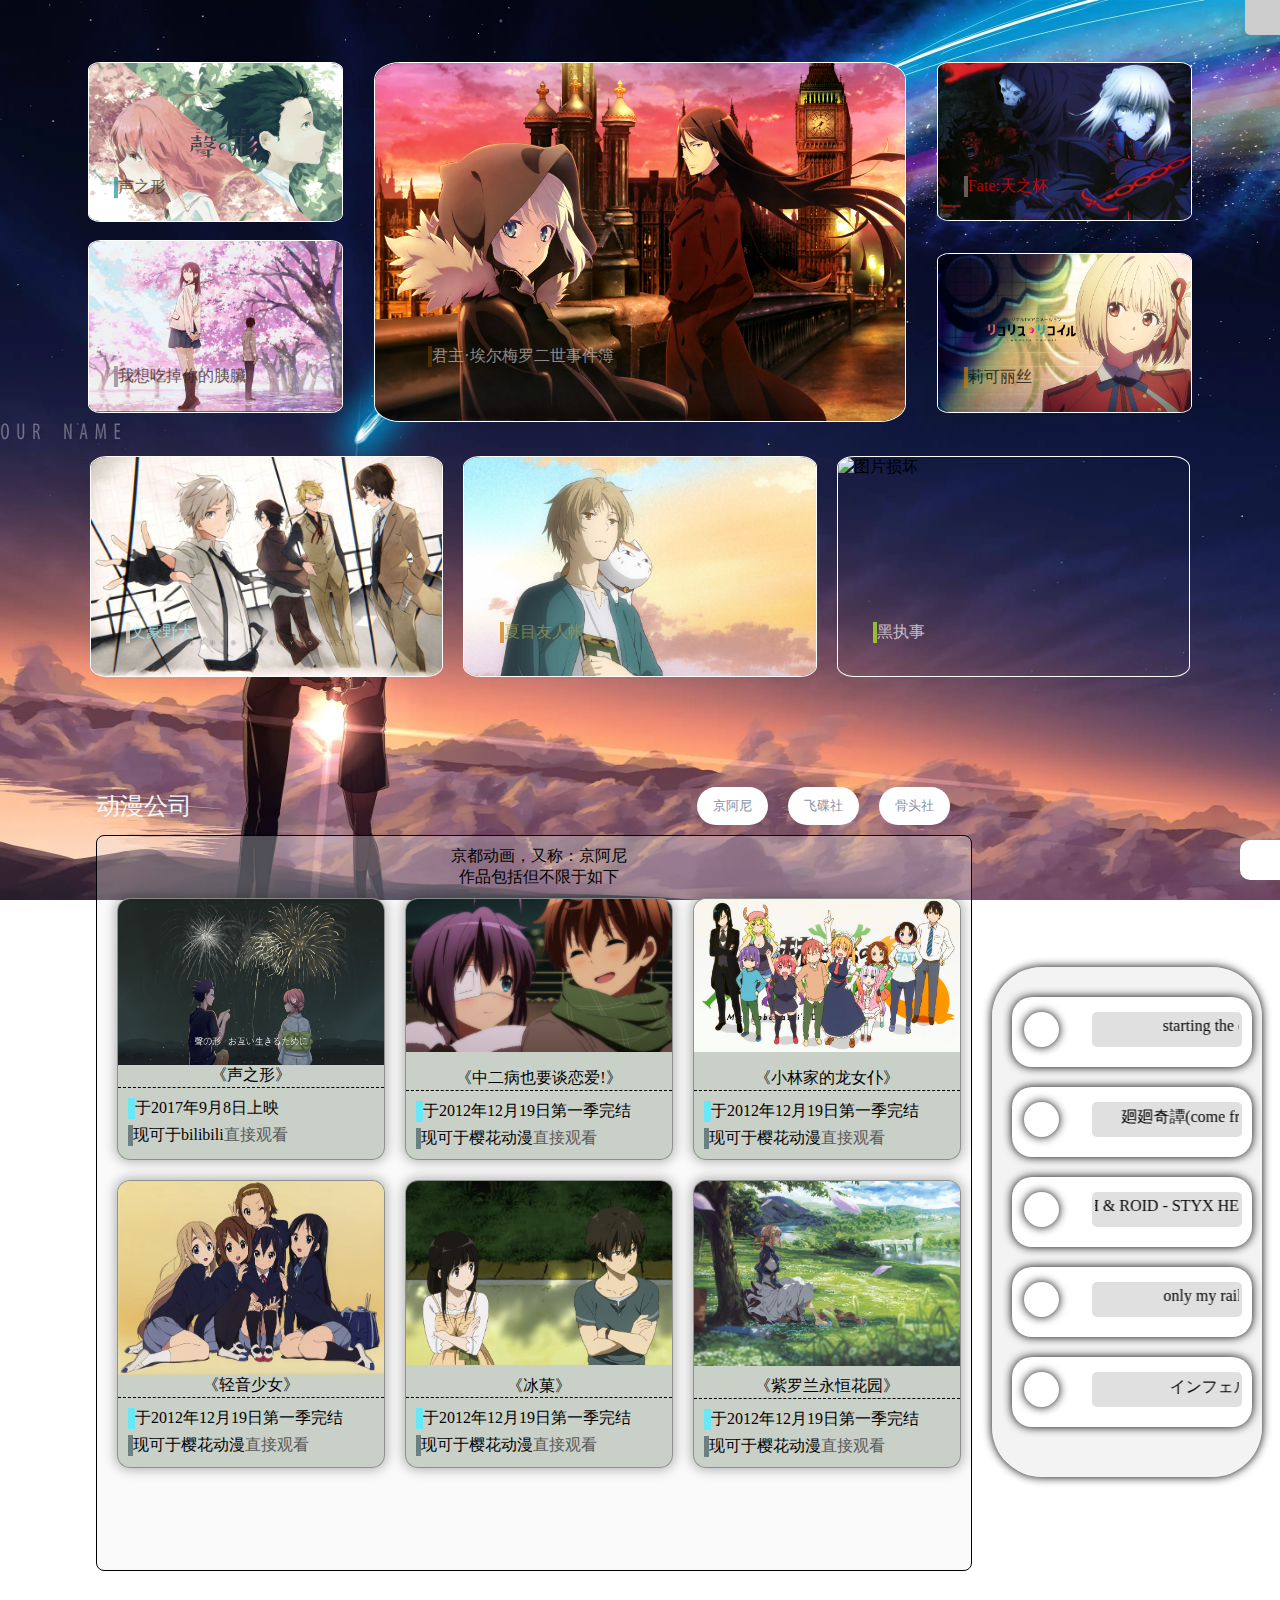
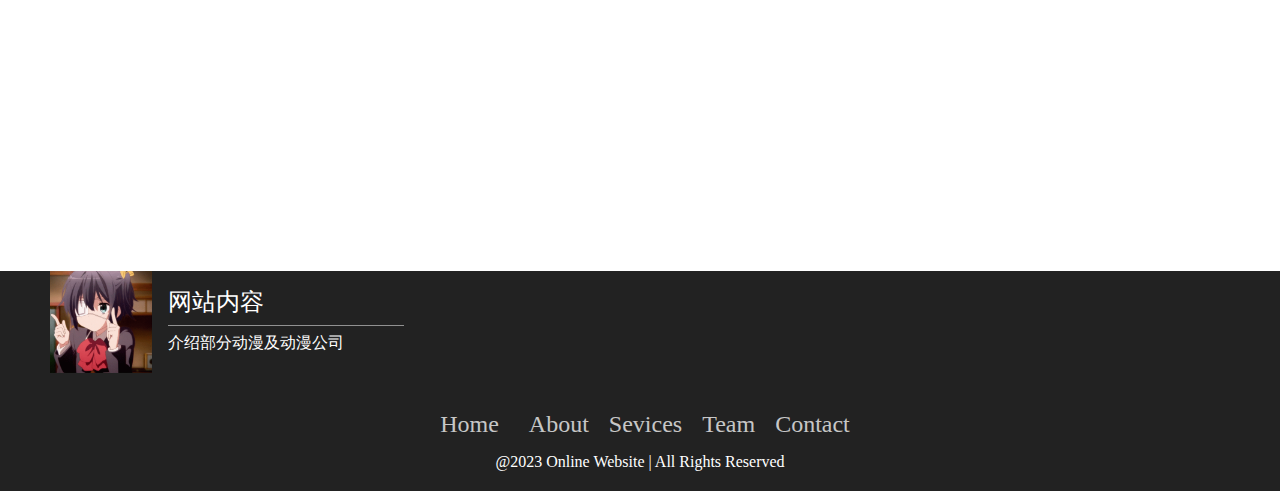
==== index.html @ d445f070 "." ====
<!DOCTYPE html>
<html>
    <head>
        <meta charset="UTF-8">
        <title>温馨小站</title>
        <link rel="shortcut icon" href="/img/favicon .ico" />
        <link rel="stylesheet" href="css/css_index.css">
        <script type="text/javascript" src="/js/js_index.js"></script>
        <style>
            ::-webkit-scrollbar{
                width: 7px;
                background-color: rgba(255, 181, 194, 0.565);
            }
            ::-webkit-scrollbar-button{
                display: none;
            }
            ::-webkit-scrollbar-thumb{
                background-color: rgb(95, 95, 95);
                border-radius: 10px;
            }
        </style>
    </head>
    <div class="nav">
        <div><img src="/img/ELYSIA.png" alt="图片损坏" width="50px"></div>
        <div class="nav_1">
            <div class="partition">
                <div class="btn" onclick="web(1)"><ion-icon name="home-outline"></ion-icon>主页</div>
                <div class="btn" id="BTN2">
                    子页
                    <div class="btn_1" style="padding: 0;">
                        <div style="padding: 10px 0;" onclick="web(2)">页面1</div>
                        <div style="padding: 10px 0;" onclick="web(3)">页面2</div>
                        <div style="padding: 10px 0;" onclick="web(4)">页面3</div>
                        <div style="padding: 10px 0;" onclick="web(5)">页面4</div>
                        <div style="padding: 10px 0;" onclick="web(6)">页面5</div>
                        <div style="padding: 10px 0;" onclick="web(7)">页面6</div>
                    </div>
                </div>
                <div style="cursor: pointer;" onclick="web(8)">报告</div>
                <div class="btn" onclick="tb_cc()"><ion-icon name="chevron-up-outline" style="font-size: larger;position: relative;top:10%"></ion-icon></div>
        </div>
        </div>
    </div>
    <div class="toolBar"><div style="width: 100%;" onclick="tb_c()"><ion-icon name="chevron-down-outline"></ion-icon></div></div>
    <div id="sco">
        <body>
        

            <main>
                <div class="br">
                    1
                </div>
                <div class="br">
                    1
                </div>
                <div class="content_1">
                    <div style="margin-right: 2%;">
    
                        <div class="block">
                            <a href="/html/szx.html">
                                <div style="margin-bottom: -1.3%;">
                                    <img src="img/SZX.webp" alt="图片损坏">
                                </div>
                                <div class="attach" id="a_1">声之形</div>
                            </a>
                        </div>
    
                        <div class="br">1</div>
    
                        <div class="block">
                            <a href="/html/xcd.html">
                                <div style="margin-bottom: -1.5%;">
                                    <img src="img/xcd.gif" alt="图片损坏">
                                </div>
                                <div class="attach" id="a_2">我想吃掉你的胰臟</div>
                            </a>
                        </div>
    
                    </div>
    
                    <div class="block">
                        <a href="/html/lord.html">
                            <div style="margin-bottom: -.8%;">
                                <img src="img/aeme.jpeg" alt="图片损坏">
                            </div>
                            <div class="attach" id="a_3">君主·埃尔梅罗二世事件簿</div>
                        </a>
                    </div>
    
                    <div>
    
                        <div class="block">
                            <a href="/html/fate.html">
                                <div style="margin-bottom: -1.4%;">
                                    <img src="img/fate.jpeg" alt="图片损坏">
                                </div>
                                <div class="attach" id="a_4">Fate:天之杯</div>
                            </a>
                        </div>
    
                        <div class="br">1</div>
    
                        <div style="margin-top:5%" class="block">
                            <a href="/html/licl.html">
                                <div style="margin-bottom: -1.4%;">
                                    <img src="img/lkls.webp" alt="图片损坏">
                                </div>
                                <div class="attach" id="a_5">莉可丽丝</div>
                            </a>
                        </div>
    
                    </div>
                </div>
                
                <div class="content-1">
                    <div class="block">
                        <a href="/html/whyq.html">
                            <div style="margin-bottom: -1.4%;">
                                <img src="img/whyq-1.jpg" alt="图片损坏">
                            </div>
                            <div class="attach" id="a_6">文豪野犬</div>
                        </a>
                    </div>
                    <div class="block">
                        <a href="/html/xmyrz.html">
                            <div style="margin-bottom: -1.4%;">
                                <img src="img/xmyrz.jpg" alt="图片损坏">
                            </div>
                            <div class="attach" id="a_7">夏目友人帐</div>
                        </a>
                    </div>
                    <div class="block">
                        <a href="/html/hzs.html">
                            <div style="margin-bottom: -1.4%;">
                                <img src="img/hzs.jpeg" alt="图片损坏">
                            </div>
                            <div class="attach" id="a_8">黑执事</div>
                        </a>
                    </div>
                </div>
            </main>
    
    
            <main style="margin-top: 100px;">
                <div class="content_2">
    
    
                    <div class="included_1">
                        <div></div>
    
                        <div>
                            <div class="nav_2">
                                <div><h2 style="color:aliceblue;font-weight: inherit;">动漫公司</h2></div>
                                <div style="display: flex;">
                                    <div style="margin: 0px 10px;">
                                        <button type="button" id="b1" class="button" onclick="document.getElementById(1).style.display='block';
                                        document.getElementById(2).style.display='none';
                                        document.getElementById(3).style.display='none';
                                        document.getElementById(b1).style.color='#8590A6';
                                        document.getElementById(b1).style.background='#fff';
                                        ">京阿尼</button>
                                    </div>
                                    <div style="margin: 0px 10px;">
                                        <button type="button" id="b2" class="button" onclick="document.getElementById(1).style.display='none';
                                        document.getElementById(2).style.display='block';
                                        document.getElementById(3).style.display='none';
                                        document.getElementById(b1).style.color='#8590A6';
                                        document.getElementById(b1).style.background='#fff';
                                        ">飞碟社</button>
                                    </div>
                                    <div style="margin:0px 10px;">
                                        <button type="button" id="b3" class="button"onclick="document.getElementById(1).style.display='none';
                                        document.getElementById(2).style.display='none';
                                        document.getElementById(3).style.display='block';
                                        document.getElementById(b1).style.color='#8590A6';
                                        document.getElementById(b1).style.background='#fff';
                                        ">骨头社</button>
                                    </div>
                                </div>
                            </div>
    
                            <div class="included_1_1" id="1">
                                <div>
                                    <div class="included_1_1_1">
                                        <div>京都动画，又称：京阿尼</div>
                                        <div>作品包括但不限于如下</div>
                                    </div>
                                    <div class="included_1_1_2">
                                        <ul class="included_1_1_2_1">
                                            <li>
                                                <div><img src="/img/SZX2.jpeg" alt="图片损坏" style="border-bottom-left-radius: 0;border-bottom-right-radius: 0px;height: 100%;"></div>
                                                <div class="included_1_1_2_1_1">
                                                    <div style="display: flex;align-items: center;justify-content: center;border-bottom: 1px dashed;">《声之形》</div>
                                                    <div style="padding: 10px;">
                                                        <div style="border-left: 7px solid rgb(103, 233, 245);">于2017年9月8日上映</div>
                                                        <div style="margin-top: 6px;border-left: 5px solid rgb(106, 128, 130);">现可于bilibili<a href="https://www.bilibili.com/bangumi/play/ep118317?theme=movie&spm_id_from=333.337.0.0" target="_blank" style="color: rgb(91, 91, 91);">直接观看</a></div>
                                                    </div>
                                                </div>
                                            </li>
                                            <li>
                                                <div><img src="/img/zeb.jpg" alt="图片损坏" style="border-bottom-left-radius: 0;border-bottom-right-radius: 0px;height: 100%;"></div>
                                                <div class="included_1_1_2_1_1" style="padding-top: 6%;">
                                                    <div style="display: flex;align-items: center;justify-content: center;border-bottom: 1px dashed;">《中二病也要谈恋爱!》</div>
                                                    <div style="padding: 10px;">
                                                        <div style="border-left: 7px solid rgb(103, 233, 245);">于2012年12月19日第一季完结</div>
                                                        <div style="margin-top: 6px;border-left: 5px solid rgb(106, 128, 130);">现可于樱花动漫<a href="https://odcoc.com/play/4396-1-1.html" target="_blank" style="color: rgb(91, 91, 91);">直接观看</a></div>
                                                    </div>
                                                </div>
                                            </li>
                                            <li>
                                                <div><img src="/img/xljd.webp" alt="图片损坏" style="border-bottom-left-radius: 0;border-bottom-right-radius: 0px;height: 100%;"></div>
                                                <div class="included_1_1_2_1_1" style="padding-top: 6%;">
                                                    <div style="display: flex;align-items: center;justify-content: center;border-bottom: 1px dashed;">《小林家的龙女仆》</div>
                                                    <div style="padding: 10px;">
                                                        <div style="border-left: 7px solid rgb(103, 233, 245);">于2012年12月19日第一季完结</div>
                                                        <div style="margin-top: 6px;border-left: 5px solid rgb(106, 128, 130);">现可于樱花动漫<a href="https://odcoc.com/play/4342-1-1.html" target="_blank" style="color: rgb(91, 91, 91);">直接观看</a></div>
                                                    </div>
                                                </div>
                                            </li>
                                            <li>
                                                <div><img src="/img/qysn.webp" alt="图片损坏" style="border-bottom-left-radius: 0;border-bottom-right-radius: 0px;height: 100%;"></div>
                                                <div class="included_1_1_2_1_1">
                                                    <div style="display: flex;align-items: center;justify-content: center;border-bottom: 1px dashed;">《轻音少女》</div>
                                                    <div style="padding: 10px;">
                                                        <div style="border-left: 7px solid rgb(103, 233, 245);">于2012年12月19日第一季完结</div>
                                                        <div style="margin-top: 6px;border-left: 5px solid rgb(106, 128, 130);">现可于樱花动漫<a href="https://odcoc.com/play/702-1-1.html" target="_blank" style="color: rgb(91, 91, 91);">直接观看</a></div>
                                                    </div>
                                                </div>
                                            </li>
                                            <li>
                                                <div><img src="/img/bj.jpg" alt="图片损坏" style="border-bottom-left-radius: 0;border-bottom-right-radius: 0px;height: 100%;"></div>
                                                <div class="included_1_1_2_1_1" style="padding-top: 4%;">
                                                    <div style="display: flex;align-items: center;justify-content: center;border-bottom: 1px dashed;">《冰菓》</div>
                                                    <div style="padding: 10px;">
                                                        <div style="border-left: 7px solid rgb(103, 233, 245);">于2012年12月19日第一季完结</div>
                                                        <div style="margin-top: 6px;border-left: 5px solid rgb(106, 128, 130);">现可于樱花动漫<a href="https://odcoc.com/play/4398-1-1.html" target="_blank" style="color: rgb(91, 91, 91);">直接观看</a></div>
                                                    </div>
                                                </div>
                                            </li>
                                            <li>
                                                <div><img src="/img/zll.jpg" alt="图片损坏" style="border-bottom-left-radius: 0;border-bottom-right-radius: 0px;height: 100%;"></div>
                                                <div class="included_1_1_2_1_1" style="padding-top: 4%;">
                                                    <div style="display: flex;align-items: center;justify-content: center;border-bottom: 1px dashed;">《紫罗兰永恒花园》</div>
                                                    <div style="padding: 10px;">
                                                        <div style="border-left: 7px solid rgb(103, 233, 245);">于2012年12月19日第一季完结</div>
                                                        <div style="margin-top: 6px;border-left: 5px solid rgb(106, 128, 130);">现可于樱花动漫<a href="https://odcoc.com/play/3922-1-1.html" target="_blank" style="color: rgb(91, 91, 91);">直接观看</a></div>
                                                    </div>
                                                </div>
                                            </li>
                                        </ul>
                                    </div>
                                </div>
                                
                            </div>
    
    
                            <div class="included_1_1" style="display: none;" id="2">
                                <div>
                                    <div class="included_1_1_1">
                                        <div>ufotable，又称：飞碟社</div>
                                        <div>作品包括但不限于如下</div>
                                    </div>
                                    <div class="included_1_1_2">
                                        <ul class="included_1_1_2_1">
                                            <li>
                                                <div><img src="/img/fateUBW1.jpg" alt="图片损坏" style="border-bottom-left-radius: 0;border-bottom-right-radius: 0px;height: 100%;"></div>
                                                <div class="included_1_1_2_1_1">
                                                    <div style="display: flex;align-items: center;justify-content: center;border-bottom: 1px dashed;">fate:UBW</div>
                                                    <div style="padding: 10px;">
                                                        <div style="border-left: 7px solid rgb(103, 233, 245);">于2014年12月27日完结</div>
                                                        <div style="margin-top: 6px;border-left: 5px solid rgb(106, 128, 130);">现可于bilibili<a href="https://www.bilibili.com/bangumi/play/ep67704?from_spmid=666.25.episode.0&from_outer_spmid=333.337.0.0" target="_blank" style="color: rgb(91, 91, 91);">直接观看</a></div>
                                                    </div>
                                                </div>
                                            </li>
                                            <li>
                                                <div><img src="/img/fateUBW2.webp" alt="图片损坏" style="border-bottom-left-radius: 0;border-bottom-right-radius: 0px;height: 100%;"></div>
                                                <div class="included_1_1_2_1_1" style="padding-top: 6%;">
                                                    <div style="display: flex;align-items: center;justify-content: center;border-bottom: 1px dashed;">fate:UBW第二季</div>
                                                    <div style="padding: 10px;">
                                                        <div style="border-left: 7px solid rgb(103, 233, 245);">于2015年6月27日完结</div>
                                                        <div style="margin-top: 6px;border-left: 5px solid rgb(106, 128, 130);">现可于bilibili<a href="https://www.bilibili.com/bangumi/play/ep29143?from_spmid=666.25.episode.0&from_outer_spmid=333.337.0.0" target="_blank" style="color: rgb(91, 91, 91);">直接观看</a></div>
                                                    </div>
                                                </div>
                                            </li>
                                            <li>
                                                <div><img src="/img/gmzr.webp" alt="图片损坏" style="border-bottom-left-radius: 0;border-bottom-right-radius: 0px;height: 100%;"></div>
                                                <div class="included_1_1_2_1_1" style="padding-top: 4%;">
                                                    <div style="display: flex;align-items: center;justify-content: center;border-bottom: 1px dashed;">鬼灭之刃</div>
                                                    <div style="padding: 10px;">
                                                        <div style="border-left: 7px solid rgb(103, 233, 245);">于2019年9月29日第一季完结</div>
                                                        <div style="margin-top: 6px;border-left: 5px solid rgb(106, 128, 130);">现可于樱花动漫<a href="https://odcoc.com/play/3126-1-1.html" target="_blank" style="color: rgb(91, 91, 91);">直接观看</a></div>
                                                    </div>
                                                </div>
                                            </li>
                                            <li>
                                                <div><img src="/img/fateHF1.jpg" alt="图片损坏" style="border-bottom-left-radius: 0;border-bottom-right-radius: 0px;height: 100%;"></div>
                                                <div class="included_1_1_2_1_1" style="padding-top: 6%;">
                                                    <div style="display: flex;align-items: center;justify-content: center;border-bottom: 1px dashed;">fate:HF</div>
                                                    <div style="padding: 10px;">
                                                        <div style="border-left: 7px solid rgb(103, 233, 245);">于2017年10月14日上映</div>
                                                        <div style="margin-top: 6px;border-left: 5px solid rgb(106, 128, 130);">现可于樱花动漫<a href="https://odcoc.com/play/4828-1-1.html" target="_blank" style="color: rgb(91, 91, 91);">直接观看</a></div>
                                                    </div>
                                                </div>
                                            </li>
                                            <li>
                                                <div><img src="/img/fateHF2.jpeg" alt="图片损坏" style="border-bottom-left-radius: 0;border-bottom-right-radius: 0px;height: 100%;"></div>
                                                <div class="included_1_1_2_1_1">
                                                    <div style="display: flex;align-items: center;justify-content: center;border-bottom: 1px dashed;">fate:HF2</div>
                                                    <div style="padding: 10px;">
                                                        <div style="border-left: 7px solid rgb(103, 233, 245);">于2019年1月12日上映</div>
                                                        <div style="margin-top: 6px;border-left: 5px solid rgb(106, 128, 130);">现可于樱花动漫<a href="https://odcoc.com/play/4827-1-1.html" target="_blank" style="color: rgb(91, 91, 91);">直接观看</a></div>
                                                    </div>
                                                </div>
                                            </li>
                                            <li>
                                                <div><img src="/img/fateHF3.jpg" alt="图片损坏" style="border-bottom-left-radius: 0;border-bottom-right-radius: 0px;height: 100%;"></div>
                                                <div class="included_1_1_2_1_1" style="padding-top: 4%;">
                                                    <div style="display: flex;align-items: center;justify-content: center;border-bottom: 1px dashed;">fate:HF3</div>
                                                    <div style="padding: 10px;">
                                                        <div style="border-left: 7px solid rgb(103, 233, 245);">于2020年8月15日上映</div>
                                                        <div style="margin-top: 6px;border-left: 5px solid rgb(106, 128, 130);">现可于樱花动漫<a href="https://odcoc.com/play/708-1-1.html" target="_blank" style="color: rgb(91, 91, 91);">直接观看</a></div>
                                                    </div>
                                                </div>
                                            </li>
                                            
                                        </ul>
                                    </div>
                                </div>
                                
                            </div>
    
    
                            <div class="included_1_1" style="display: none;" id="3">
                                <div>
                                    <div class="included_1_1_1">
                                        <div>BONES，又称：骨头社</div>
                                        <div>作品包括但不限于如下</div>
                                    </div>
                                    <div class="included_1_1_2">
                                        <ul class="included_1_1_2_1">
                                            <li>
                                                <div><img src="/img/whyq1.jpg" alt="图片损坏" style="border-bottom-left-radius: 0;border-bottom-right-radius: 0px;height: 100%;"></div>
                                                <div class="included_1_1_2_1_1">
                                                    <div style="display: flex;align-items: center;justify-content: center;border-bottom: 1px dashed;">文豪野犬</div>
                                                    <div style="padding: 10px;">
                                                        <div style="border-left: 7px solid rgb(103, 233, 245);">于2016年6月22日完结</div>
                                                        <div style="margin-top: 6px;border-left: 5px solid rgb(106, 128, 130);">现可于樱花动漫<a href="https://odcoc.com/play/1083-1-1.html" target="_blank" style="color: rgb(91, 91, 91);">直接观看</a></div>
                                                    </div>
                                                </div>
                                            </li>
                                            <li>
                                                <div><img src="/img/whyq2.jpeg" alt="图片损坏" style="border-bottom-left-radius: 0;border-bottom-right-radius: 0px;height: 100%;"></div>
                                                <div class="included_1_1_2_1_1" style="padding-top: 6%;">
                                                    <div style="display: flex;align-items: center;justify-content: center;border-bottom: 1px dashed;">文豪野犬第二季</div>
                                                    <div style="padding: 10px;">
                                                        <div style="border-left: 7px solid rgb(103, 233, 245);">于2016年12月21日完结</div>
                                                        <div style="margin-top: 6px;border-left: 5px solid rgb(106, 128, 130);">现可于樱花动漫<a href="https://odcoc.com/play/1084-1-1.html" target="_blank" style="color: rgb(91, 91, 91);">直接观看</a></div>
                                                    </div>
                                                </div>
                                            </li>
                                            <li>
                                                <div><img src="/img/whyq3.jpg" alt="图片损坏" style="border-bottom-left-radius: 0;border-bottom-right-radius: 0px;height: 100%;"></div>
                                                <div class="included_1_1_2_1_1" style="padding-top: 4%;">
                                                    <div style="display: flex;align-items: center;justify-content: center;border-bottom: 1px dashed;">文豪野犬第三季</div>
                                                    <div style="padding: 10px;">
                                                        <div style="border-left: 7px solid rgb(103, 233, 245);">于2019年6月28日第一季完结</div>
                                                        <div style="margin-top: 6px;border-left: 5px solid rgb(106, 128, 130);">现可于樱花动漫<a href="https://odcoc.com/play/681-1-1.html" target="_blank" style="color: rgb(91, 91, 91);">直接观看</a></div>
                                                    </div>
                                                </div>
                                            </li>
                                            <li>
                                                <div><img src="/img/whyq4.jpeg" alt="图片损坏" style="border-bottom-left-radius: 0;border-bottom-right-radius: 0px;height: 100%;"></div>
                                                <div class="included_1_1_2_1_1" style="padding-top: 6%;">
                                                    <div style="display: flex;align-items: center;justify-content: center;border-bottom: 1px dashed;">文豪野犬第四季</div>
                                                    <div style="padding: 10px;">
                                                        <div style="border-left: 7px solid rgb(103, 233, 245);">于2023年1月4日播出</div>
                                                        <div style="margin-top: 6px;border-left: 5px solid rgb(106, 128, 130);">现可于樱花动漫<a href="https://odcoc.com/play/7723-1-1.html" target="_blank" style="color: rgb(91, 91, 91);">直接观看</a></div>
                                                    </div>
                                                </div>
                                            </li>
                                            <li>
                                                <div><img src="/img/hzqyz.jpg" alt="图片损坏" style="border-bottom-left-radius: 0;border-bottom-right-radius: 0px;height: 100%;"></div>
                                                <div class="included_1_1_2_1_1">
                                                    <div style="display: flex;align-items: center;justify-content: center;border-bottom: 1px dashed;">黑之契约者</div>
                                                    <div style="padding: 10px;">
                                                        <div style="border-left: 7px solid rgb(103, 233, 245);">于2007年9月28日第一季完结</div>
                                                        <div style="margin-top: 6px;border-left: 5px solid rgb(106, 128, 130);">现可于樱花动漫<a href="https://odcoc.com/play/4064-1-1.html" target="_blank" style="color: rgb(91, 91, 91);">直接观看</a></div>
                                                    </div>
                                                </div>
                                            </li>
                                            <li>
                                                <div><img src="/img/lnbfb.jpeg" alt="图片损坏" style="border-bottom-left-radius: 0;border-bottom-right-radius: 0px;height: 100%;"></div>
                                                <div class="included_1_1_2_1_1" style="padding-top: 4%;">
                                                    <div style="display: flex;align-items: center;justify-content: center;border-bottom: 1px dashed;">灵能百分百</div>
                                                    <div style="padding: 10px;">
                                                        <div style="border-left: 7px solid rgb(103, 233, 245);">于2016年9月26日第一季完结</div>
                                                        <div style="margin-top: 6px;border-left: 5px solid rgb(106, 128, 130);">现可于樱花动漫<a href="https://odcoc.com/play/4674-1-1.html" target="_blank" style="color: rgb(91, 91, 91);">直接观看</a></div>
                                                    </div>
                                                </div>
                                            </li>
                                            
                                        </ul>
                                    </div>
                                </div>
                                
                            </div>
                        </div>
                    </div>
    
                    
                    <div class="included_2">
                        <div class="included_2_1">
                            <button onclick="my_music(1)">
                                <ion-icon name="play-outline" class="my_icon_2_1" style="font-size: 20px;display: flex;justify-content: center;position: relative;left: 30%;"></ion-icon>
                                <ion-icon name="pause-outline" class="my_icon_2_2" style="font-size: 20px;display: none;justify-content: center;position: relative;left: 23%;"></ion-icon>
                            </button>
                            <div class="included_2_1_1">
                                <marquee direction="right">starting the case</marquee>
                            </div>
                            <audio src="/music/starting the case.mp3" class="music"></audio>
                        </div>
                        <div class="included_2_1">
                            <button onclick="my_music(2)">
                                <ion-icon name="play-outline" class="my_icon_2_1" style="font-size: 20px;display: flex;justify-content: center;position: relative;left: 30%;"></ion-icon>
                                <ion-icon name="pause-outline" class="my_icon_2_2" style="font-size: 20px;display: none;justify-content: center;position: relative;left: 23%;"></ion-icon>
                            </button>
                            <div class="included_2_1_1">
                                <marquee direction="right">廻廻奇譚(come from)</marquee>
                            </div>
                            <audio src="/music/廻廻奇譚.mp3" class="music"></audio>
                        </div>
                        <div class="included_2_1">
                            <button onclick="my_music(3)">
                                <ion-icon name="play-outline" class="my_icon_2_1" style="font-size: 20px;display: flex;justify-content: center;position: relative;left: 30%;"></ion-icon>
                                <ion-icon name="pause-outline" class="my_icon_2_2" style="font-size: 20px;display: none;justify-content: center;position: relative;left: 23%;"></ion-icon>
                            </button>
                            <div class="included_2_1_1">
                                <marquee direction="right">MYTH & ROID - STYX HELIX</marquee>
                            </div>
                            <audio src="/music/MYTH & ROID - STYX HELIX.flac" class="music"></audio>
                        </div>
                        <div class="included_2_1">
                            <button onclick="my_music(4)">
                                <ion-icon name="play-outline" class="my_icon_2_1" style="font-size: 20px;display: flex;justify-content: center;position: relative;left: 30%;"></ion-icon>
                                <ion-icon name="pause-outline" class="my_icon_2_2" style="font-size: 20px;display: none;justify-content: center;position: relative;left: 23%;"></ion-icon>
                            </button>
                            <div class="included_2_1_1">
                                <marquee direction="right">only my railgun</marquee>
                            </div>
                            <audio src="/music/Machico - only my railgun.mp3" class="music"></audio>
                        </div>
                        <div class="included_2_1">
                            <button onclick="my_music(5)">
                                <ion-icon name="play-outline" class="my_icon_2_1" style="font-size: 20px;display: flex;justify-content: center;position: relative;left: 30%;"></ion-icon>
                                <ion-icon name="pause-outline" class="my_icon_2_2" style="font-size: 20px;display: none;justify-content: center;position: relative;left: 23%;"></ion-icon>
                            </button>
                            <div class="included_2_1_1">
                                <marquee direction="right">インフェルノ</marquee>
                            </div>
                            <audio src="/music/インフェルノ.mp3" class="music"></audio>
                        </div>
                    </div>
                </div>
            </main>
            
            
            
            <div id="top" onclick="topFunction()">
                <ion-icon name="arrow-up-circle-outline" style="position: absolute;top:10%;left:15%;transition: all .5 ease;" size="large"></ion-icon>
            </div>
            
    
    
            
    
            <footer style="margin-top: 300px;">
                <div>
                    <div class="footer_1">
                        <div></div>
                        <div class="footer_1_1">
                            <span style="font-size: 150%;">网站内容</span>
                            <div class="footerBr"></div>
                            <span>介绍部分动漫及动漫公司</span>
                        </div>
                    </div>
                    <ul class="my_icon">
                        <li><ion-icon name="logo-facebook" size="large"></ion-icon></li>
                        <li><ion-icon name="logo-twitter" size="large"></ion-icon></li>
                        <li><ion-icon name="logo-wechat" size="large"></ion-icon></li>
                        <li><ion-icon name="logo-linkedin" size="large"></ion-icon></li>
                    </ul>
                    <ul class="miscellaneous_1">
                        <li><a href="index.html">Home</a></li>
                        <li>About</li>
                        <li>Sevices</li>
                        <li>Team</li>
                        <li>Contact</li>
                    </ul>
                    <p class="miscellaneous_2">@2023 Online Website | All Rights Reserved</p>
                    <div class="miscellaneous_3">
                        <img src="/img/lh.gif" alt="图片损坏" style="width: 30%;">
                    </div>
                </div>
                
            </footer>
        </body>
    </div>
    
    <script type="module" src="https://unpkg.com/ionicons@5.5.2/dist/ionicons/ionicons.esm.js"></script>
<script nomodule src="https://unpkg.com/ionicons@5.5.2/dist/ionicons/ionicons.js"></script>
</html>
---- css/css_index.css ----
*{
    margin: 0;
    padding: 0;
    border: 0;
    text-decoration: none;
}
a{
    text-decoration: none;
    color: black;
}
a:hover,a:visited,a:active{
    color: black;
}
body{
    transition: .5s;
    background-image: url(/img/ndmz.webp);
    background-repeat: no-repeat;
    background-size: 100% 100%;
    background-attachment: fixed;
}
img{
    max-width: 100%;
}
ul{
    list-style: none;
}

/* 其他 */
#top{
    width: 10px;
    height: 10px;
    position: fixed; 
    bottom: 20px; 
    right: 0; 
    z-index: 99; 
    border: none;
    outline: none; 
    color: black; 
    cursor: pointer; 
    padding: 15px; 
    border-radius: 10px 0px 0px 10px;
    background-color: rgb(255, 255, 255);
    box-shadow: -8px 0px 35px 0px rgb(181 181 181 / 32%);
    transition: all .5 ease;
}
#top:hover{
    background-color: rgb(45, 44, 44);
    animation: t .5s;
}
@keyframes t{
    0%{
    background-color: rgb(255, 255, 255);
    }
    100%{
    background-color: rgb(45, 44, 44);
    }
}

/* 导航 */
.nav{
    width:100%;
    height:50px;
    background-color: #d9d9d9;
    opacity:.75;
    position: fixed;
    z-index: 99;
    
    display:none;
    direction: column;
    align-items: center;
    justify-content: space-between;
}
.NAV_2-{
    animation: NAV_2 .5s;
}
@keyframes NAV_2{
    0%{
        opacity: 0;
        transform: translateY(-50px);
    }
    100%{
        opacity: .75;
    }
}
.NAV_3-{
    animation: NAV_3 .5s;
}
@keyframes NAV_3{
    0%{
        opacity: .75;
    }
    100%{
        transform: translateY(-50px);
        opacity: 0;
    }
}
.nav_1{
    width:100%;
    height:50px;
    background-color: #d9d9d9;
    opacity:.75;

    display:flex;
    direction: column;
    align-items: center;
    justify-content: flex-end;
}
.nav div{
    margin: 0px 10px;
    color:#121222;
}
.partition{
    display:flex;
    direction: column;
}
.partition div{
    padding: 10px;
    background-color: #bfbfbf;
    transition: all .5s ease;
    border-radius: 10px;
}
.partition .btn:hover{
    transform: translate(-2px,-1px);
}
.btn{
    position: relative;
    width: auto;
    padding: 10px;
    text-align: center;
    color: #fff;
    background-color: #bfbfbf;
    border-radius: 10px;
    cursor: pointer;
    border: none;
    transition: all 1 ease;
}
.btn:after,.btn:before {
    content: '';
    position: absolute;
    left: 0;
    top: 0;
    width: 0;
    height: 100%;
    z-index:-2;
    border-radius: 10px;
}

.btn:hover{
    z-index:1;
    background:transparent;
}            

.btn:before {
    transition: .3s;
    background-color: #676767;
    z-index:-1;
}          

.btn:hover:after,.btn:hover:before {
    width: 100%;
}
@keyframes NAV_1{
    0%{
        background-color: #cdcccc;
        background-size: 0;
        background-position: 0% 100%;
}
    50%{
        background-color: #cdcccc;
        background-size: 50%;
        background-position: 50% 100%;
    }
    100%{
        background-color: #b6b6b8;
        background-position: 100% 100%;
}
}

.btn_1{
    display: none;
    min-width: 90px;
    position: absolute;
    left: -50%;
    bottom: -260px;
}
.btn_1 div{
    border-radius: 3px;
    border-top: 1px solid rgba(51, 51, 51, 0.841);
    border-bottom: 1px solid rgba(51, 51, 51, 0.841);
}
.btn_1 div:hover{
    background-color: #616161af;
}

#BTN2:hover .btn_1{
    display: block;
}
/* 工具栏 */
.toolBar{
    position: fixed;
    top: 0;
    right: 0;
    z-index: 99;
    font-size: 30px;
    background-color: #cdcccc;
    color: #979494;
    width: 35px;
    height: 35px;
    border-radius: 0 0 0 5px;
    cursor: pointer;
}
/* 主体 */
.content_1{
    padding: 2% 6%;
    display:grid;
    grid-template-columns:1fr 2fr 1fr;
    grid-template-areas: 'a b c' 'd d d';
    gap:10px;
    /* grid-template-rows: 50% 50%; */
}
.content_1 div{
    margin:0 2%;
}
.attach{
    /* border-bottom-left-radius: 7%;
    border-bottom-right-radius: 7%;
    position: relative;
    width:96%;
    color: #BFBFBF;
    text-align: center;
    background: linear-gradient(180deg,transparent,rgba(0,0,0,.6));

    bottom: 75px;
    padding-top: 50px;
    transition: all .5s linear; */
    bottom: 15%;
    left: 10%;
    opacity: .7;
    position: absolute;
}
#a_1{
    border-left: 4px solid #1895a3;
    color: #2C2E00;
}
#a_2{
    border-left: 4px solid #8c7b8c;
    color: #2c210e;
}
#a_3{
    border-left: 4px solid #663300;
    color: #BFBFBF;
}
#a_4{
    border-left: 4px solid #8e8173;
    color: red;
}
#a_5{
    border-left: 4px solid #cf7d02;
    color: black;
}
#a_6{
    border-left: 4px solid #ede4d6;
    color: rgb(172, 251, 255);
}
#a_7{
    border-left: 4px solid #cf7d02;
    color: rgb(151, 159, 81);
}
#a_8{
    border-left: 4px solid #b3f51a;
    color: rgb(250, 239, 239);
}
.content-1{
    display: grid;
    margin: 10px;
    grid-template-areas: 'a b c';
    grid-template-columns: 1fr 1fr 1fr;
    margin-top: -.9%;
    margin-bottom: 2%;
    padding: 0 5.5%;
}
.content-1 div{
    margin: 10px;
}
.br{
    visibility: hidden;
}
.block{
    overflow: hidden;
    margin-top:5%;
    position: relative;
    border: solid white 1px;
    border-radius: 5%;
    padding: 0;
}
.block div{
    margin: 0;
    padding: 0;
}

/* 主体2 */
.content_2{
    display: grid;
    grid-template-columns: 3fr 1fr;
    margin-bottom: 20px;
}
.included_1{
    display: grid;
    grid-template-columns:1fr 9fr;
}
.nav_2{
    display: flex;
    align-items: center;
    justify-content: space-between;
}
button{
    border-radius: 20px;
    background-color: #fff;
    padding: 10px 16px;
    color: #8590A6;
    transition: .5s;
}

button:hover{
    cursor: pointer;
    transform: translateY(-5px);
}
button:focus{
    color: #e28b32;
    background-color: rgba(226, 139, 50, 0.18);
}
.included_1_1{
    width:100%;
    background-color: rgb(238, 238, 237,.3);
    border-radius: 8px;
    margin-top: 10px;
    height: 44em;
    padding: 10px 0px 20px 10px;
    border:1.2px solid rgb(0, 0, 0);
}
.included_1_1_1{
    text-align: center;
}
/* .included_1_1_2{
    display: grid;
    grid-template-columns: 1fr 1fr;
} */
.included_1_1_2_1{
    display: grid;
    grid-template-columns: 1fr 1fr 1fr;
}
.included_1_1_2_1 li{
    overflow: hidden;
    display: grid;
    grid-template-areas: 'a' 'b';
    background-color: #c4ccc4ed;
    margin: 10px;
    border-radius: 13px;
    border: 1px solid rgb(0, 0, 0,.3);
    box-shadow: 0px 0px 12px 2px #1212124d;
}
.included_1_1_2_1_1{
    display: grid;
    grid-template-areas: 'a' 'b';
    grid-template-rows: 1fr 3fr;
}




.included_2{
    position: relative;
    left: 10%;
    top: 180px;
    background-color: #ebebed9c;
    border-radius: 50px;
    height: 500px;
    width: 75%;
    padding: 10px 10px 0 20px;
    box-shadow: 0 0 10px black;
}
.included_2 button{
    position: absolute;
    top: 15px;
    left: 5%;
    border-radius: 50%;
    height: 35px;
    width: 35px;
    padding: 0;
    position: relative;
    color: rgb(0, 0, 0);
    box-shadow: 0 0 10px black;
}
.included_2 button:hover{
    height: 36px;
    width: 36px;
    transform: translateZ(1px);
}
.included_2 button:hover .my_icon_2{
    font-size: 40px;
}
.included_2 button:focus{
    color: rgb(0, 0, 0);
    background-color: #fff;
}
.included_2_1{
    position: relative;
    background-color: #fff;
    box-shadow: 0 0 10px black;
    border-radius: 20px;
    height: 70px;
    margin: 20px 0;
}
.included_2_1_1{
    position: absolute;
    right: 10px;
    bottom: 20px;
    background-color: rgba(187, 187, 187, 0.458);
    border-radius: 5px;
    width: 60%;
    padding: 5px 3px 0 3px;
    height: 30px;
}
/* 页脚 */
footer{
    background-color: #222222;
    min-height: 100px;
    position: relative;
    padding: 20px 50px;
}
.my_icon{
    display: flex;
    justify-content: center;
    align-items: center;
    padding: 10px 0 15px 0px;
}

.my_icon li{
    margin: 0 10px;
    transition: .3s;
    color: #fff;
}
.my_icon li:hover{
    transform: translateY(-8px);
    cursor: pointer;
}
.miscellaneous_1{
    display: flex;
    flex-wrap: wrap;
    align-items: center;
    justify-content: center;
}
.miscellaneous_1 li{
    font-size: 1.5em;
    color: rgba(255, 255, 255, 0.75);
    margin: 0 10px;
}
.miscellaneous_1 li a{
    font-size: 1em;
    color: rgba(255, 255, 255, 0.75);
    margin: 0 10px;
}
.miscellaneous_1:hover{
    cursor: pointer;
}
.miscellaneous_2{
    display: flex;
    justify-content: center;
    align-items: center;
    padding: 15px 0 0 0;
    color: #fff;
}
.miscellaneous_3{
    position: absolute;
    top:0;
}
.footer_1{
    margin-top: -5px;
    min-height: 100px;
    display: grid;
    grid-area: 'a b c d';
    grid-template-columns: 1fr 2fr 2fr 5fr;
}
.footer_1_1{
    color: #fff;
}
.footerBr{
    margin: 7px 0;
    border-top: 1px solid rgba(255, 255, 255, 0.5);
}
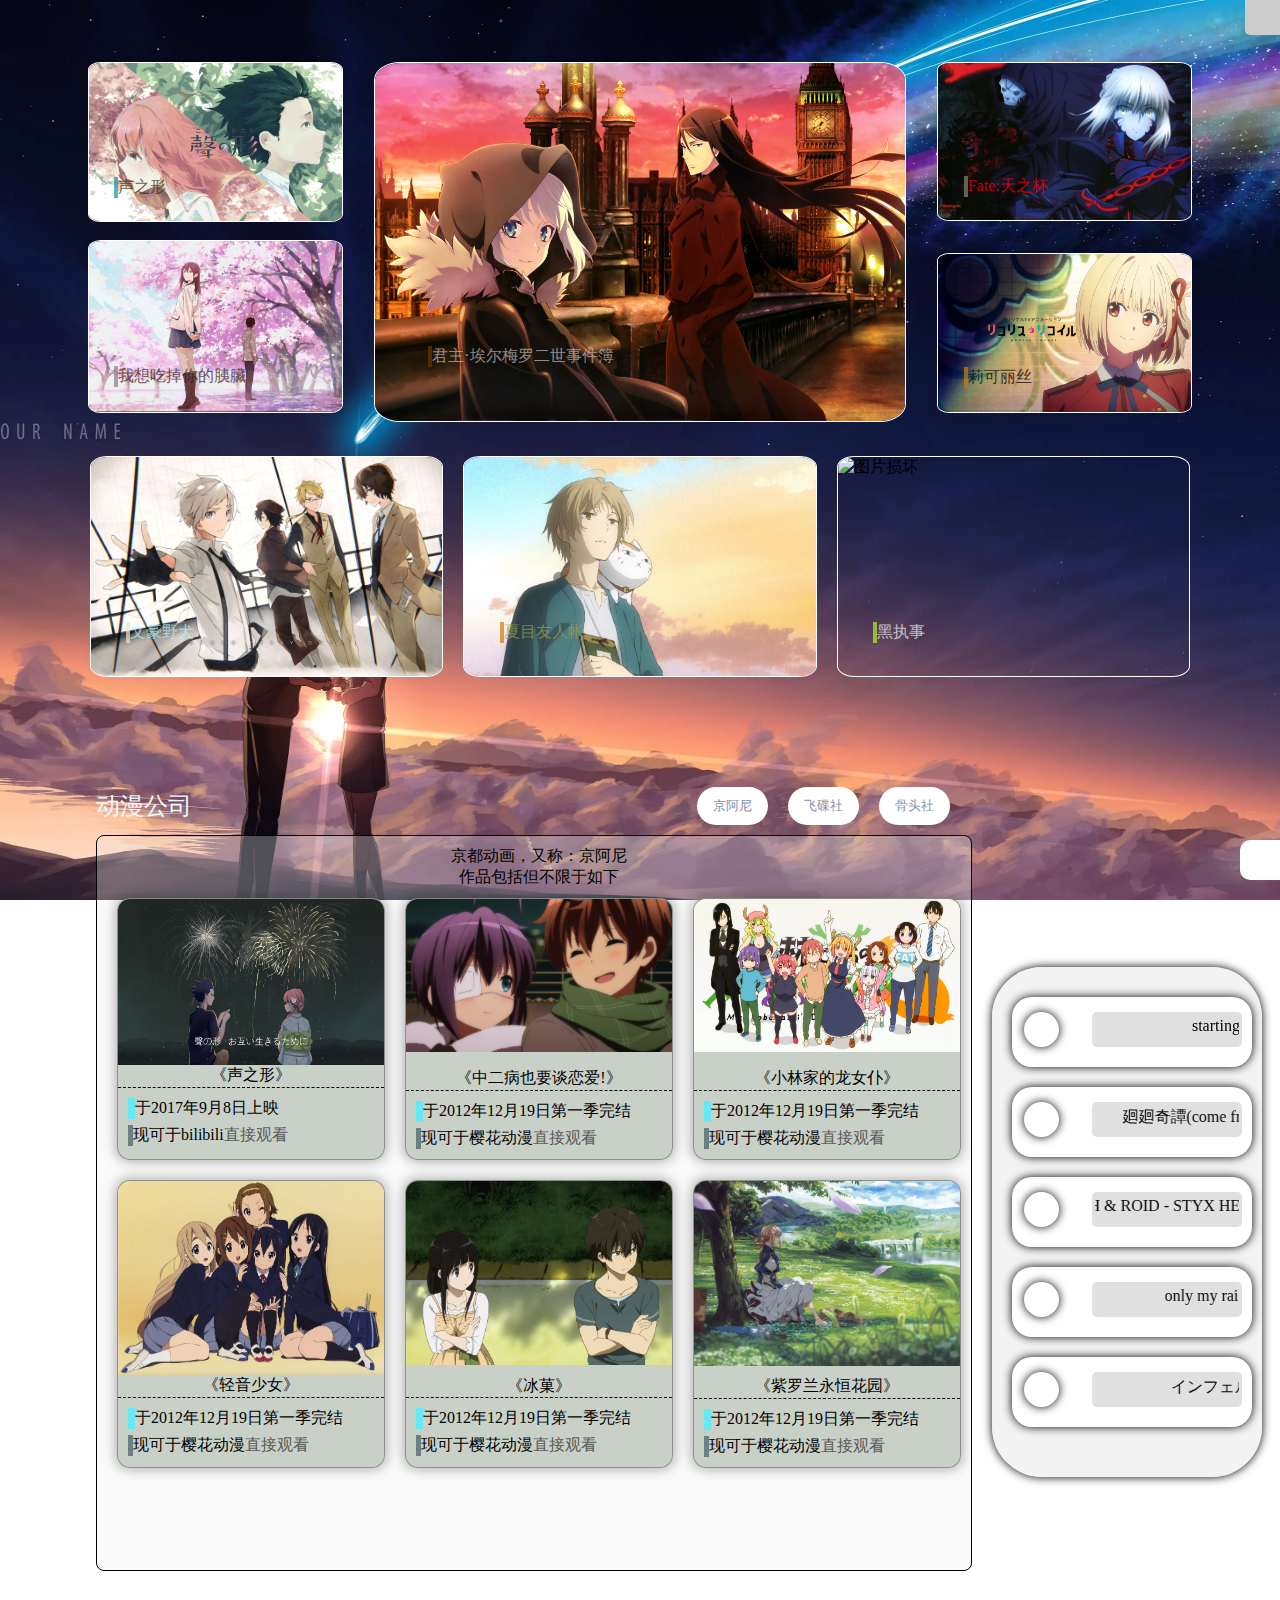
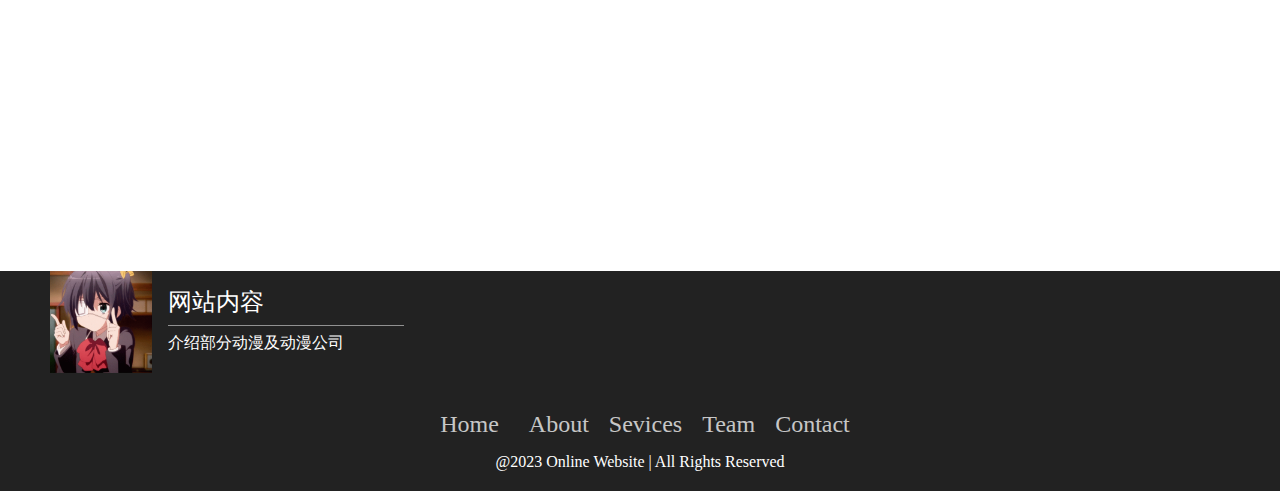
==== commit bc6320ac: "." ====
--- a/index.html
+++ b/index.html
@@ -2,10 +2,10 @@
 <html>
     <head>
         <meta charset="UTF-8">
-        <title>温馨小站</title>
-        <link rel="shortcut icon" href="/img/favicon .ico" />
+        <title>Animation</title>
+        <link rel="shortcut icon" href="img/favicon .ico" />
         <link rel="stylesheet" href="css/css_index.css">
-        <script type="text/javascript" src="/js/js_index.js"></script>
+        <script type="text/javascript" src="js/js_index.js"></script>
         <style>
             ::-webkit-scrollbar{
                 width: 7px;
@@ -21,7 +21,7 @@
         </style>
     </head>
     <div class="nav">
-        <div><img src="/img/ELYSIA.png" alt="图片损坏" width="50px"></div>
+        <div><img src="img/ELYSIA.png" alt="图片损坏" width="50px"></div>
         <div class="nav_1">
             <div class="partition">
                 <div class="btn" onclick="web(1)"><ion-icon name="home-outline"></ion-icon>主页</div>
@@ -188,7 +188,7 @@
                                     <div class="included_1_1_2">
                                         <ul class="included_1_1_2_1">
                                             <li>
-                                                <div><img src="/img/SZX2.jpeg" alt="图片损坏" style="border-bottom-left-radius: 0;border-bottom-right-radius: 0px;height: 100%;"></div>
+                                                <div><img src="img/SZX2.jpeg" alt="图片损坏" style="border-bottom-left-radius: 0;border-bottom-right-radius: 0px;height: 100%;"></div>
                                                 <div class="included_1_1_2_1_1">
                                                     <div style="display: flex;align-items: center;justify-content: center;border-bottom: 1px dashed;">《声之形》</div>
                                                     <div style="padding: 10px;">
@@ -198,7 +198,7 @@
                                                 </div>
                                             </li>
                                             <li>
-                                                <div><img src="/img/zeb.jpg" alt="图片损坏" style="border-bottom-left-radius: 0;border-bottom-right-radius: 0px;height: 100%;"></div>
+                                                <div><img src="img/zeb.jpg" alt="图片损坏" style="border-bottom-left-radius: 0;border-bottom-right-radius: 0px;height: 100%;"></div>
                                                 <div class="included_1_1_2_1_1" style="padding-top: 6%;">
                                                     <div style="display: flex;align-items: center;justify-content: center;border-bottom: 1px dashed;">《中二病也要谈恋爱!》</div>
                                                     <div style="padding: 10px;">
@@ -208,7 +208,7 @@
                                                 </div>
                                             </li>
                                             <li>
-                                                <div><img src="/img/xljd.webp" alt="图片损坏" style="border-bottom-left-radius: 0;border-bottom-right-radius: 0px;height: 100%;"></div>
+                                                <div><img src="img/xljd.webp" alt="图片损坏" style="border-bottom-left-radius: 0;border-bottom-right-radius: 0px;height: 100%;"></div>
                                                 <div class="included_1_1_2_1_1" style="padding-top: 6%;">
                                                     <div style="display: flex;align-items: center;justify-content: center;border-bottom: 1px dashed;">《小林家的龙女仆》</div>
                                                     <div style="padding: 10px;">
@@ -218,7 +218,7 @@
                                                 </div>
                                             </li>
                                             <li>
-                                                <div><img src="/img/qysn.webp" alt="图片损坏" style="border-bottom-left-radius: 0;border-bottom-right-radius: 0px;height: 100%;"></div>
+                                                <div><img src="img/qysn.webp" alt="图片损坏" style="border-bottom-left-radius: 0;border-bottom-right-radius: 0px;height: 100%;"></div>
                                                 <div class="included_1_1_2_1_1">
                                                     <div style="display: flex;align-items: center;justify-content: center;border-bottom: 1px dashed;">《轻音少女》</div>
                                                     <div style="padding: 10px;">
@@ -228,7 +228,7 @@
                                                 </div>
                                             </li>
                                             <li>
-                                                <div><img src="/img/bj.jpg" alt="图片损坏" style="border-bottom-left-radius: 0;border-bottom-right-radius: 0px;height: 100%;"></div>
+                                                <div><img src="img/bj.jpg" alt="图片损坏" style="border-bottom-left-radius: 0;border-bottom-right-radius: 0px;height: 100%;"></div>
                                                 <div class="included_1_1_2_1_1" style="padding-top: 4%;">
                                                     <div style="display: flex;align-items: center;justify-content: center;border-bottom: 1px dashed;">《冰菓》</div>
                                                     <div style="padding: 10px;">
@@ -238,7 +238,7 @@
                                                 </div>
                                             </li>
                                             <li>
-                                                <div><img src="/img/zll.jpg" alt="图片损坏" style="border-bottom-left-radius: 0;border-bottom-right-radius: 0px;height: 100%;"></div>
+                                                <div><img src="img/zll.jpg" alt="图片损坏" style="border-bottom-left-radius: 0;border-bottom-right-radius: 0px;height: 100%;"></div>
                                                 <div class="included_1_1_2_1_1" style="padding-top: 4%;">
                                                     <div style="display: flex;align-items: center;justify-content: center;border-bottom: 1px dashed;">《紫罗兰永恒花园》</div>
                                                     <div style="padding: 10px;">
@@ -263,7 +263,7 @@
                                     <div class="included_1_1_2">
                                         <ul class="included_1_1_2_1">
                                             <li>
-                                                <div><img src="/img/fateUBW1.jpg" alt="图片损坏" style="border-bottom-left-radius: 0;border-bottom-right-radius: 0px;height: 100%;"></div>
+                                                <div><img src="img/fateUBW1.jpg" alt="图片损坏" style="border-bottom-left-radius: 0;border-bottom-right-radius: 0px;height: 100%;"></div>
                                                 <div class="included_1_1_2_1_1">
                                                     <div style="display: flex;align-items: center;justify-content: center;border-bottom: 1px dashed;">fate:UBW</div>
                                                     <div style="padding: 10px;">
@@ -273,7 +273,7 @@
                                                 </div>
                                             </li>
                                             <li>
-                                                <div><img src="/img/fateUBW2.webp" alt="图片损坏" style="border-bottom-left-radius: 0;border-bottom-right-radius: 0px;height: 100%;"></div>
+                                                <div><img src="img/fateUBW2.webp" alt="图片损坏" style="border-bottom-left-radius: 0;border-bottom-right-radius: 0px;height: 100%;"></div>
                                                 <div class="included_1_1_2_1_1" style="padding-top: 6%;">
                                                     <div style="display: flex;align-items: center;justify-content: center;border-bottom: 1px dashed;">fate:UBW第二季</div>
                                                     <div style="padding: 10px;">
@@ -283,7 +283,7 @@
                                                 </div>
                                             </li>
                                             <li>
-                                                <div><img src="/img/gmzr.webp" alt="图片损坏" style="border-bottom-left-radius: 0;border-bottom-right-radius: 0px;height: 100%;"></div>
+                                                <div><img src="img/gmzr.webp" alt="图片损坏" style="border-bottom-left-radius: 0;border-bottom-right-radius: 0px;height: 100%;"></div>
                                                 <div class="included_1_1_2_1_1" style="padding-top: 4%;">
                                                     <div style="display: flex;align-items: center;justify-content: center;border-bottom: 1px dashed;">鬼灭之刃</div>
                                                     <div style="padding: 10px;">
@@ -293,7 +293,7 @@
                                                 </div>
                                             </li>
                                             <li>
-                                                <div><img src="/img/fateHF1.jpg" alt="图片损坏" style="border-bottom-left-radius: 0;border-bottom-right-radius: 0px;height: 100%;"></div>
+                                                <div><img src="img/fateHF1.jpg" alt="图片损坏" style="border-bottom-left-radius: 0;border-bottom-right-radius: 0px;height: 100%;"></div>
                                                 <div class="included_1_1_2_1_1" style="padding-top: 6%;">
                                                     <div style="display: flex;align-items: center;justify-content: center;border-bottom: 1px dashed;">fate:HF</div>
                                                     <div style="padding: 10px;">
@@ -303,7 +303,7 @@
                                                 </div>
                                             </li>
                                             <li>
-                                                <div><img src="/img/fateHF2.jpeg" alt="图片损坏" style="border-bottom-left-radius: 0;border-bottom-right-radius: 0px;height: 100%;"></div>
+                                                <div><img src="img/fateHF2.jpeg" alt="图片损坏" style="border-bottom-left-radius: 0;border-bottom-right-radius: 0px;height: 100%;"></div>
                                                 <div class="included_1_1_2_1_1">
                                                     <div style="display: flex;align-items: center;justify-content: center;border-bottom: 1px dashed;">fate:HF2</div>
                                                     <div style="padding: 10px;">
@@ -313,7 +313,7 @@
                                                 </div>
                                             </li>
                                             <li>
-                                                <div><img src="/img/fateHF3.jpg" alt="图片损坏" style="border-bottom-left-radius: 0;border-bottom-right-radius: 0px;height: 100%;"></div>
+                                                <div><img src="img/fateHF3.jpg" alt="图片损坏" style="border-bottom-left-radius: 0;border-bottom-right-radius: 0px;height: 100%;"></div>
                                                 <div class="included_1_1_2_1_1" style="padding-top: 4%;">
                                                     <div style="display: flex;align-items: center;justify-content: center;border-bottom: 1px dashed;">fate:HF3</div>
                                                     <div style="padding: 10px;">
@@ -339,7 +339,7 @@
                                     <div class="included_1_1_2">
                                         <ul class="included_1_1_2_1">
                                             <li>
-                                                <div><img src="/img/whyq1.jpg" alt="图片损坏" style="border-bottom-left-radius: 0;border-bottom-right-radius: 0px;height: 100%;"></div>
+                                                <div><img src="img/whyq1.jpg" alt="图片损坏" style="border-bottom-left-radius: 0;border-bottom-right-radius: 0px;height: 100%;"></div>
                                                 <div class="included_1_1_2_1_1">
                                                     <div style="display: flex;align-items: center;justify-content: center;border-bottom: 1px dashed;">文豪野犬</div>
                                                     <div style="padding: 10px;">
@@ -349,7 +349,7 @@
                                                 </div>
                                             </li>
                                             <li>
-                                                <div><img src="/img/whyq2.jpeg" alt="图片损坏" style="border-bottom-left-radius: 0;border-bottom-right-radius: 0px;height: 100%;"></div>
+                                                <div><img src="img/whyq2.jpeg" alt="图片损坏" style="border-bottom-left-radius: 0;border-bottom-right-radius: 0px;height: 100%;"></div>
                                                 <div class="included_1_1_2_1_1" style="padding-top: 6%;">
                                                     <div style="display: flex;align-items: center;justify-content: center;border-bottom: 1px dashed;">文豪野犬第二季</div>
                                                     <div style="padding: 10px;">
@@ -359,7 +359,7 @@
                                                 </div>
                                             </li>
                                             <li>
-                                                <div><img src="/img/whyq3.jpg" alt="图片损坏" style="border-bottom-left-radius: 0;border-bottom-right-radius: 0px;height: 100%;"></div>
+                                                <div><img src="img/whyq3.jpg" alt="图片损坏" style="border-bottom-left-radius: 0;border-bottom-right-radius: 0px;height: 100%;"></div>
                                                 <div class="included_1_1_2_1_1" style="padding-top: 4%;">
                                                     <div style="display: flex;align-items: center;justify-content: center;border-bottom: 1px dashed;">文豪野犬第三季</div>
                                                     <div style="padding: 10px;">
@@ -369,7 +369,7 @@
                                                 </div>
                                             </li>
                                             <li>
-                                                <div><img src="/img/whyq4.jpeg" alt="图片损坏" style="border-bottom-left-radius: 0;border-bottom-right-radius: 0px;height: 100%;"></div>
+                                                <div><img src="img/whyq4.jpeg" alt="图片损坏" style="border-bottom-left-radius: 0;border-bottom-right-radius: 0px;height: 100%;"></div>
                                                 <div class="included_1_1_2_1_1" style="padding-top: 6%;">
                                                     <div style="display: flex;align-items: center;justify-content: center;border-bottom: 1px dashed;">文豪野犬第四季</div>
                                                     <div style="padding: 10px;">
@@ -379,7 +379,7 @@
                                                 </div>
                                             </li>
                                             <li>
-                                                <div><img src="/img/hzqyz.jpg" alt="图片损坏" style="border-bottom-left-radius: 0;border-bottom-right-radius: 0px;height: 100%;"></div>
+                                                <div><img src="img/hzqyz.jpg" alt="图片损坏" style="border-bottom-left-radius: 0;border-bottom-right-radius: 0px;height: 100%;"></div>
                                                 <div class="included_1_1_2_1_1">
                                                     <div style="display: flex;align-items: center;justify-content: center;border-bottom: 1px dashed;">黑之契约者</div>
                                                     <div style="padding: 10px;">
@@ -389,7 +389,7 @@
                                                 </div>
                                             </li>
                                             <li>
-                                                <div><img src="/img/lnbfb.jpeg" alt="图片损坏" style="border-bottom-left-radius: 0;border-bottom-right-radius: 0px;height: 100%;"></div>
+                                                <div><img src="img/lnbfb.jpeg" alt="图片损坏" style="border-bottom-left-radius: 0;border-bottom-right-radius: 0px;height: 100%;"></div>
                                                 <div class="included_1_1_2_1_1" style="padding-top: 4%;">
                                                     <div style="display: flex;align-items: center;justify-content: center;border-bottom: 1px dashed;">灵能百分百</div>
                                                     <div style="padding: 10px;">
@@ -417,7 +417,7 @@
                             <div class="included_2_1_1">
                                 <marquee direction="right">starting the case</marquee>
                             </div>
-                            <audio src="/music/starting the case.mp3" class="music"></audio>
+                            <audio src="music/starting the case.mp3" class="music"></audio>
                         </div>
                         <div class="included_2_1">
                             <button onclick="my_music(2)">
@@ -427,7 +427,7 @@
                             <div class="included_2_1_1">
                                 <marquee direction="right">廻廻奇譚(come from)</marquee>
                             </div>
-                            <audio src="/music/廻廻奇譚.mp3" class="music"></audio>
+                            <audio src="music/廻廻奇譚.mp3" class="music"></audio>
                         </div>
                         <div class="included_2_1">
                             <button onclick="my_music(3)">
@@ -437,7 +437,7 @@
                             <div class="included_2_1_1">
                                 <marquee direction="right">MYTH & ROID - STYX HELIX</marquee>
                             </div>
-                            <audio src="/music/MYTH & ROID - STYX HELIX.flac" class="music"></audio>
+                            <audio src="music/MYTH & ROID - STYX HELIX.flac" class="music"></audio>
                         </div>
                         <div class="included_2_1">
                             <button onclick="my_music(4)">
@@ -447,7 +447,7 @@
                             <div class="included_2_1_1">
                                 <marquee direction="right">only my railgun</marquee>
                             </div>
-                            <audio src="/music/Machico - only my railgun.mp3" class="music"></audio>
+                            <audio src="music/Machico - only my railgun.mp3" class="music"></audio>
                         </div>
                         <div class="included_2_1">
                             <button onclick="my_music(5)">
@@ -457,7 +457,7 @@
                             <div class="included_2_1_1">
                                 <marquee direction="right">インフェルノ</marquee>
                             </div>
-                            <audio src="/music/インフェルノ.mp3" class="music"></audio>
+                            <audio src="music/インフェルノ.mp3" class="music"></audio>
                         </div>
                     </div>
                 </div>
@@ -498,7 +498,7 @@
                     </ul>
                     <p class="miscellaneous_2">@2023 Online Website | All Rights Reserved</p>
                     <div class="miscellaneous_3">
-                        <img src="/img/lh.gif" alt="图片损坏" style="width: 30%;">
+                        <img src="img/lh.gif" alt="图片损坏" style="width: 30%;">
                     </div>
                 </div>
                 
--- a/css/css_index.css
+++ b/css/css_index.css
@@ -13,7 +13,7 @@
 }
 body{
     transition: .5s;
-    background-image: url(/img/ndmz.webp);
+    background-image: url(../img/ndmz.webp);
     background-repeat: no-repeat;
     background-size: 100% 100%;
     background-attachment: fixed;
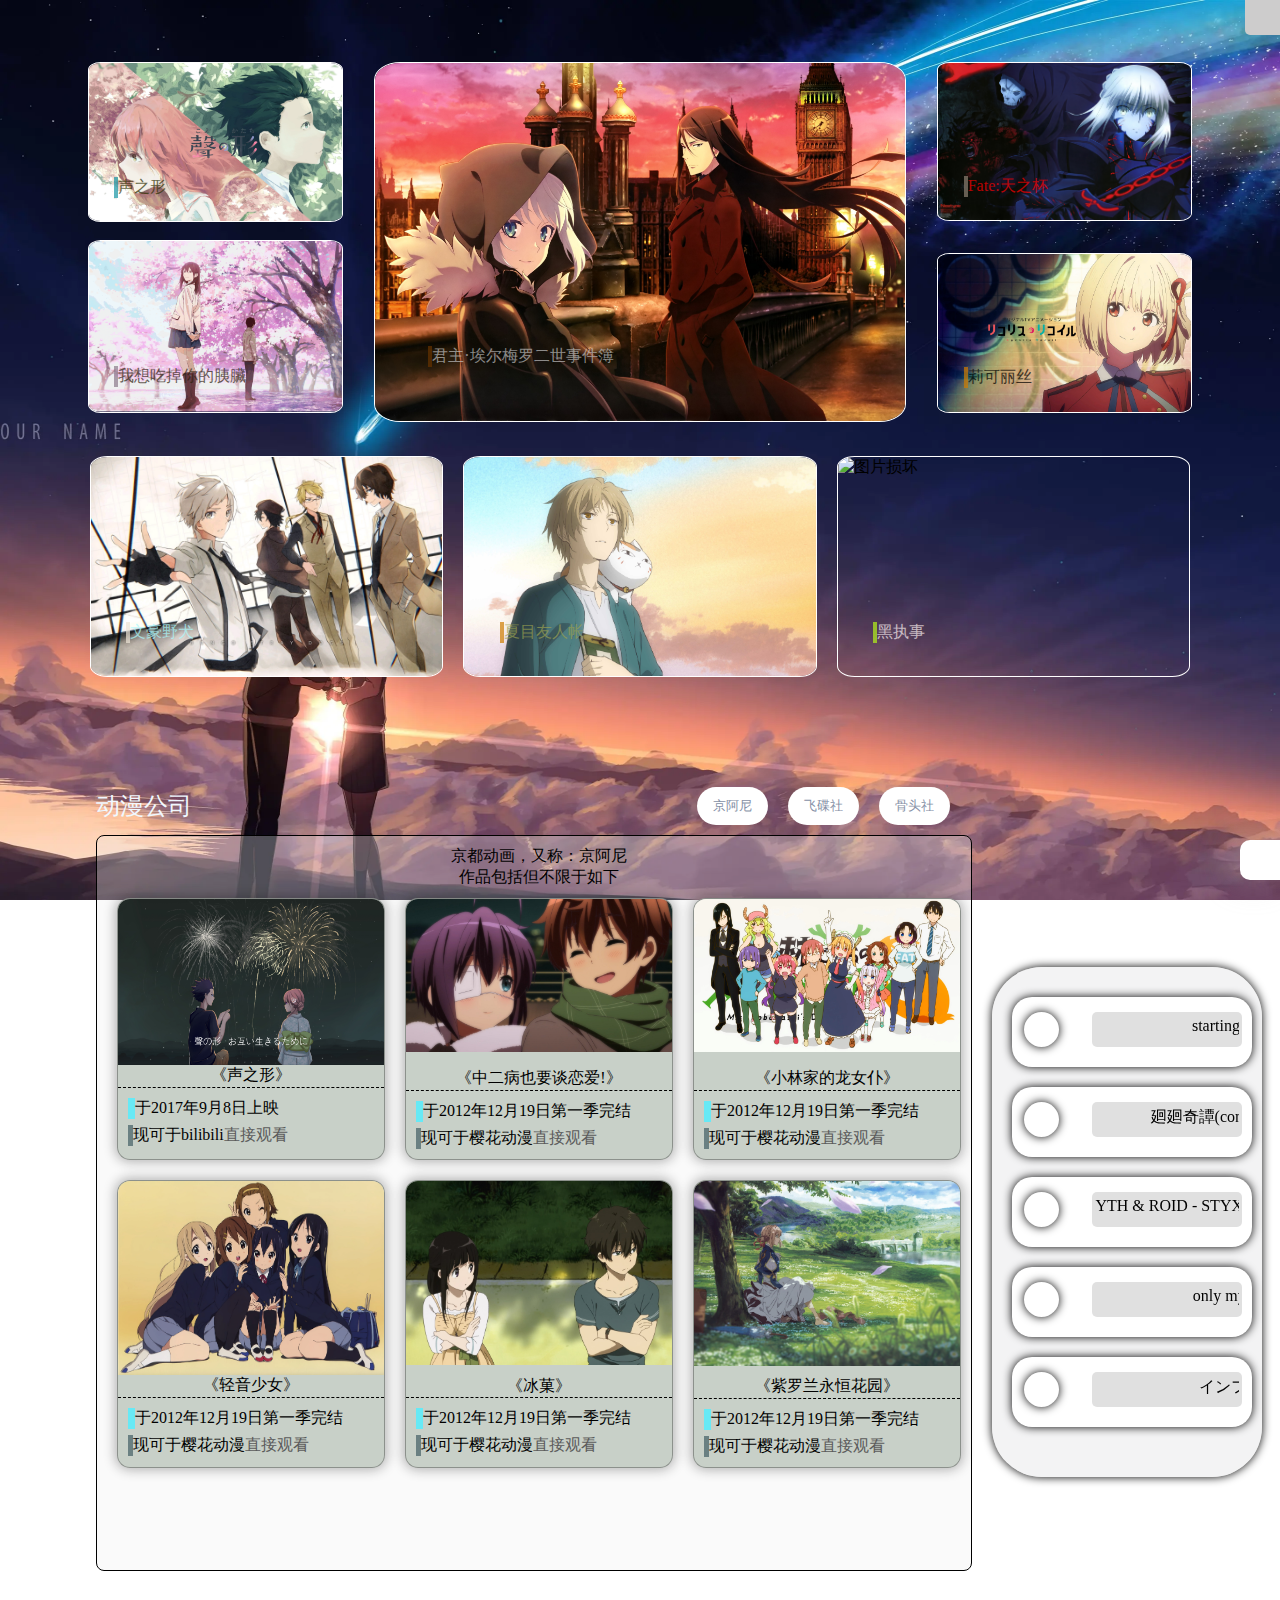
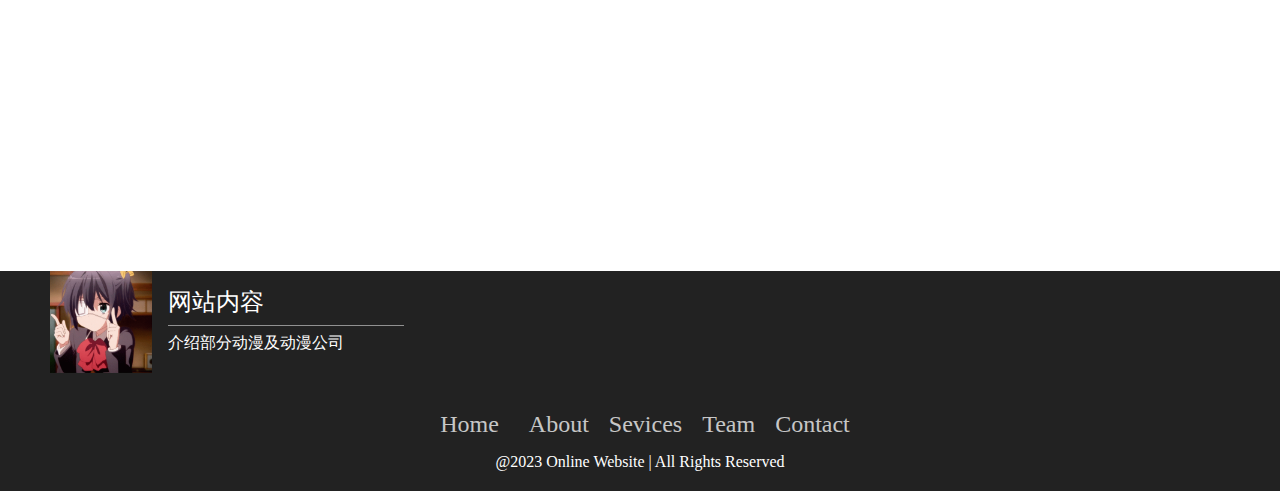
==== commit 7ca12229: "。" ====
--- a/index.html
+++ b/index.html
@@ -36,7 +36,7 @@
                         <div style="padding: 10px 0;" onclick="web(7)">页面6</div>
                     </div>
                 </div>
-                <div style="cursor: pointer;" onclick="web(8)">报告</div>
+                <div class="btn" style="cursor: pointer;" onclick="web(8)">报告</div>
                 <div class="btn" onclick="tb_cc()"><ion-icon name="chevron-up-outline" style="font-size: larger;position: relative;top:10%"></ion-icon></div>
         </div>
         </div>
@@ -68,7 +68,7 @@
                         <div class="br">1</div>
     
                         <div class="block">
-                            <a href="/html/xcd.html">
+                            <a>
                                 <div style="margin-bottom: -1.5%;">
                                     <img src="img/xcd.gif" alt="图片损坏">
                                 </div>
@@ -90,7 +90,7 @@
                     <div>
     
                         <div class="block">
-                            <a href="/html/fate.html">
+                            <a> 
                                 <div style="margin-bottom: -1.4%;">
                                     <img src="img/fate.jpeg" alt="图片损坏">
                                 </div>
@@ -101,7 +101,7 @@
                         <div class="br">1</div>
     
                         <div style="margin-top:5%" class="block">
-                            <a href="/html/licl.html">
+                            <a>
                                 <div style="margin-bottom: -1.4%;">
                                     <img src="img/lkls.webp" alt="图片损坏">
                                 </div>
--- a/css/css_index.css
+++ b/css/css_index.css
@@ -113,7 +113,7 @@
     display:flex;
     direction: column;
 }
-.partition div{
+.partition div{ 
     padding: 10px;
     background-color: #bfbfbf;
     transition: all .5s ease;
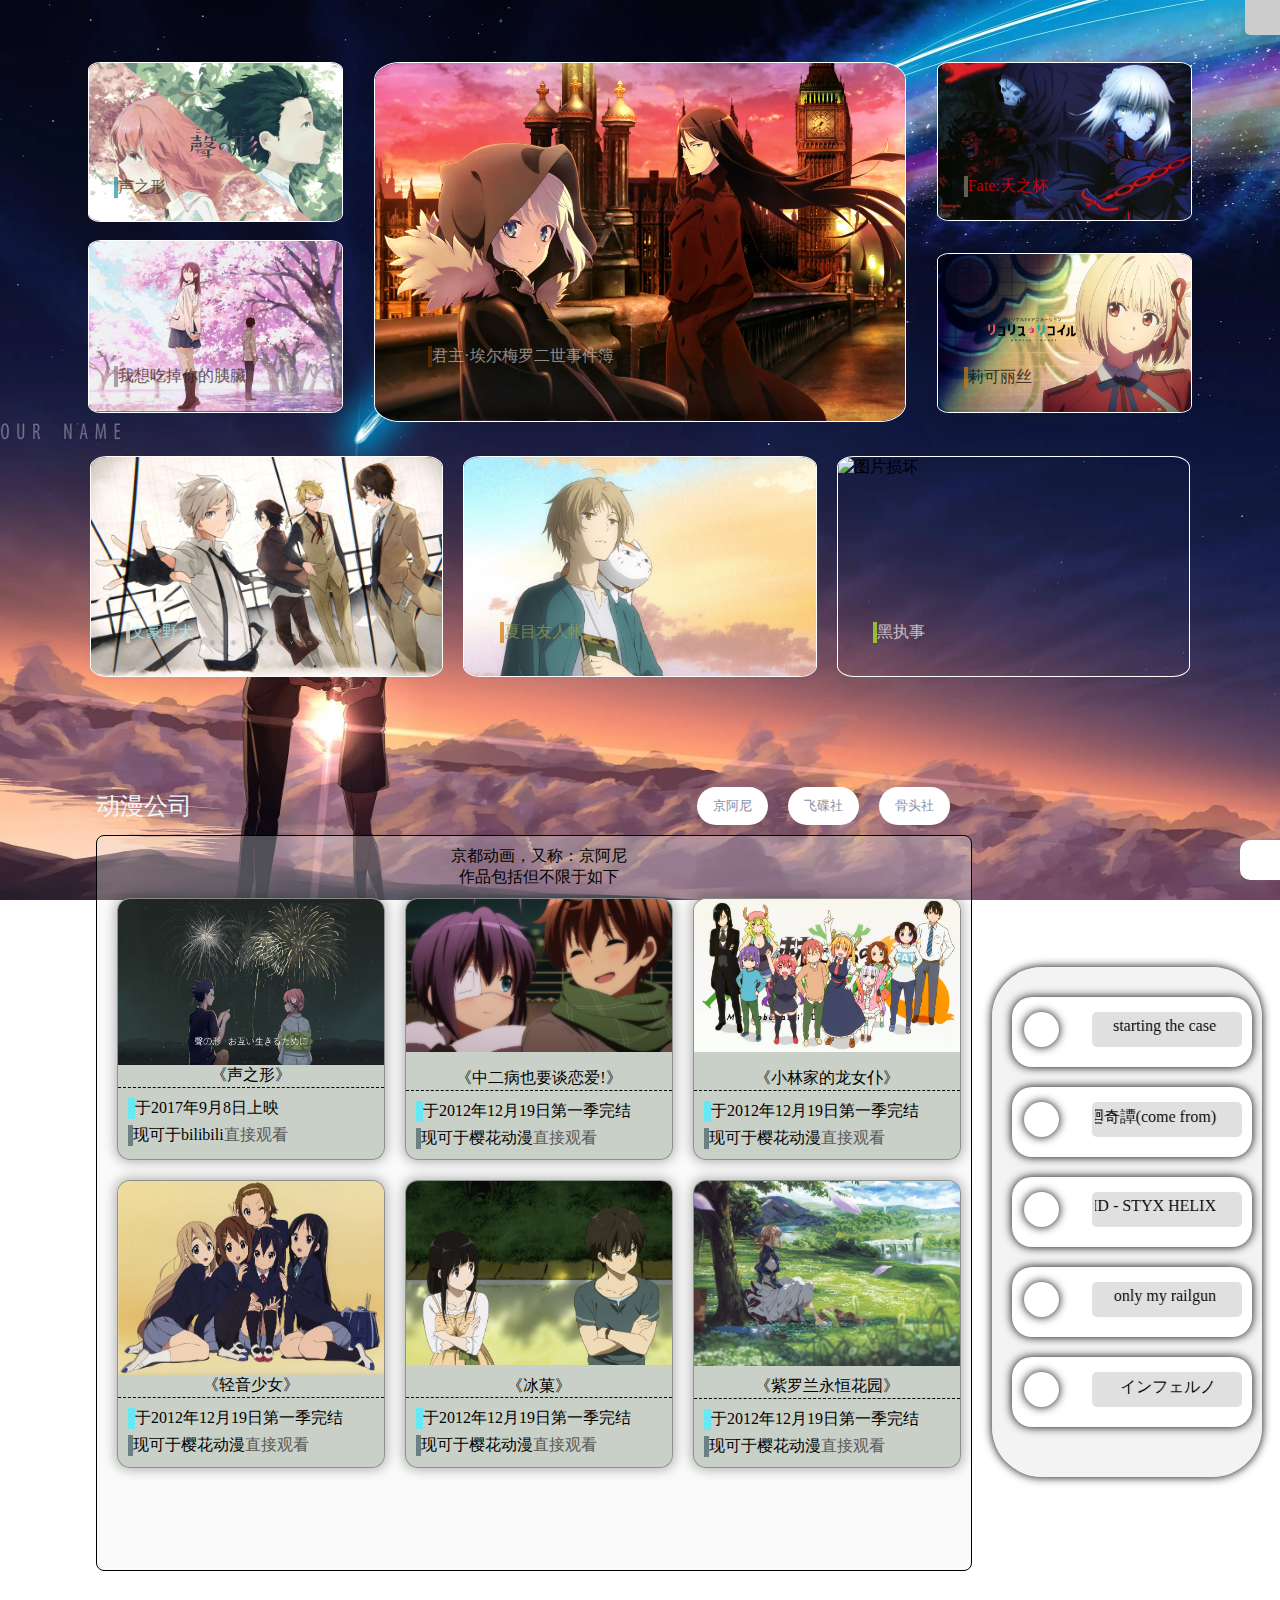
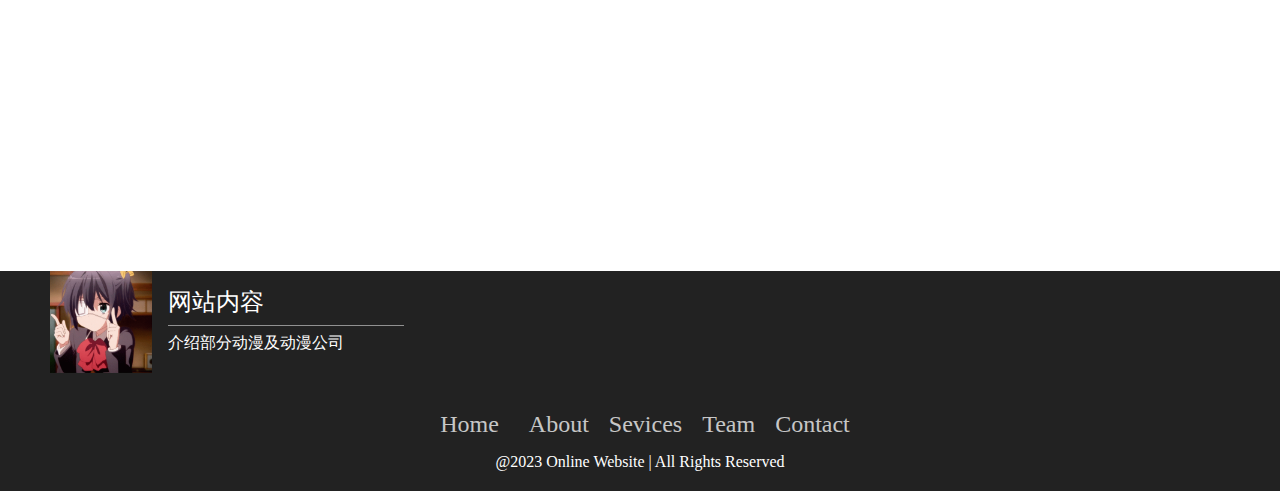
==== commit f6d78a58: "/。" ====
--- a/index.html
+++ b/index.html
@@ -57,7 +57,7 @@
                     <div style="margin-right: 2%;">
     
                         <div class="block">
-                            <a href="/html/szx.html">
+                            <a href="html/szx.html">
                                 <div style="margin-bottom: -1.3%;">
                                     <img src="img/SZX.webp" alt="图片损坏">
                                 </div>
@@ -114,7 +114,7 @@
                 
                 <div class="content-1">
                     <div class="block">
-                        <a href="/html/whyq.html">
+                        <a href="html/whyq.html">
                             <div style="margin-bottom: -1.4%;">
                                 <img src="img/whyq-1.jpg" alt="图片损坏">
                             </div>
@@ -122,7 +122,7 @@
                         </a>
                     </div>
                     <div class="block">
-                        <a href="/html/xmyrz.html">
+                        <a href="html/xmyrz.html">
                             <div style="margin-bottom: -1.4%;">
                                 <img src="img/xmyrz.jpg" alt="图片损坏">
                             </div>
@@ -130,7 +130,7 @@
                         </a>
                     </div>
                     <div class="block">
-                        <a href="/html/hzs.html">
+                        <a href="html/hzs.html">
                             <div style="margin-bottom: -1.4%;">
                                 <img src="img/hzs.jpeg" alt="图片损坏">
                             </div>
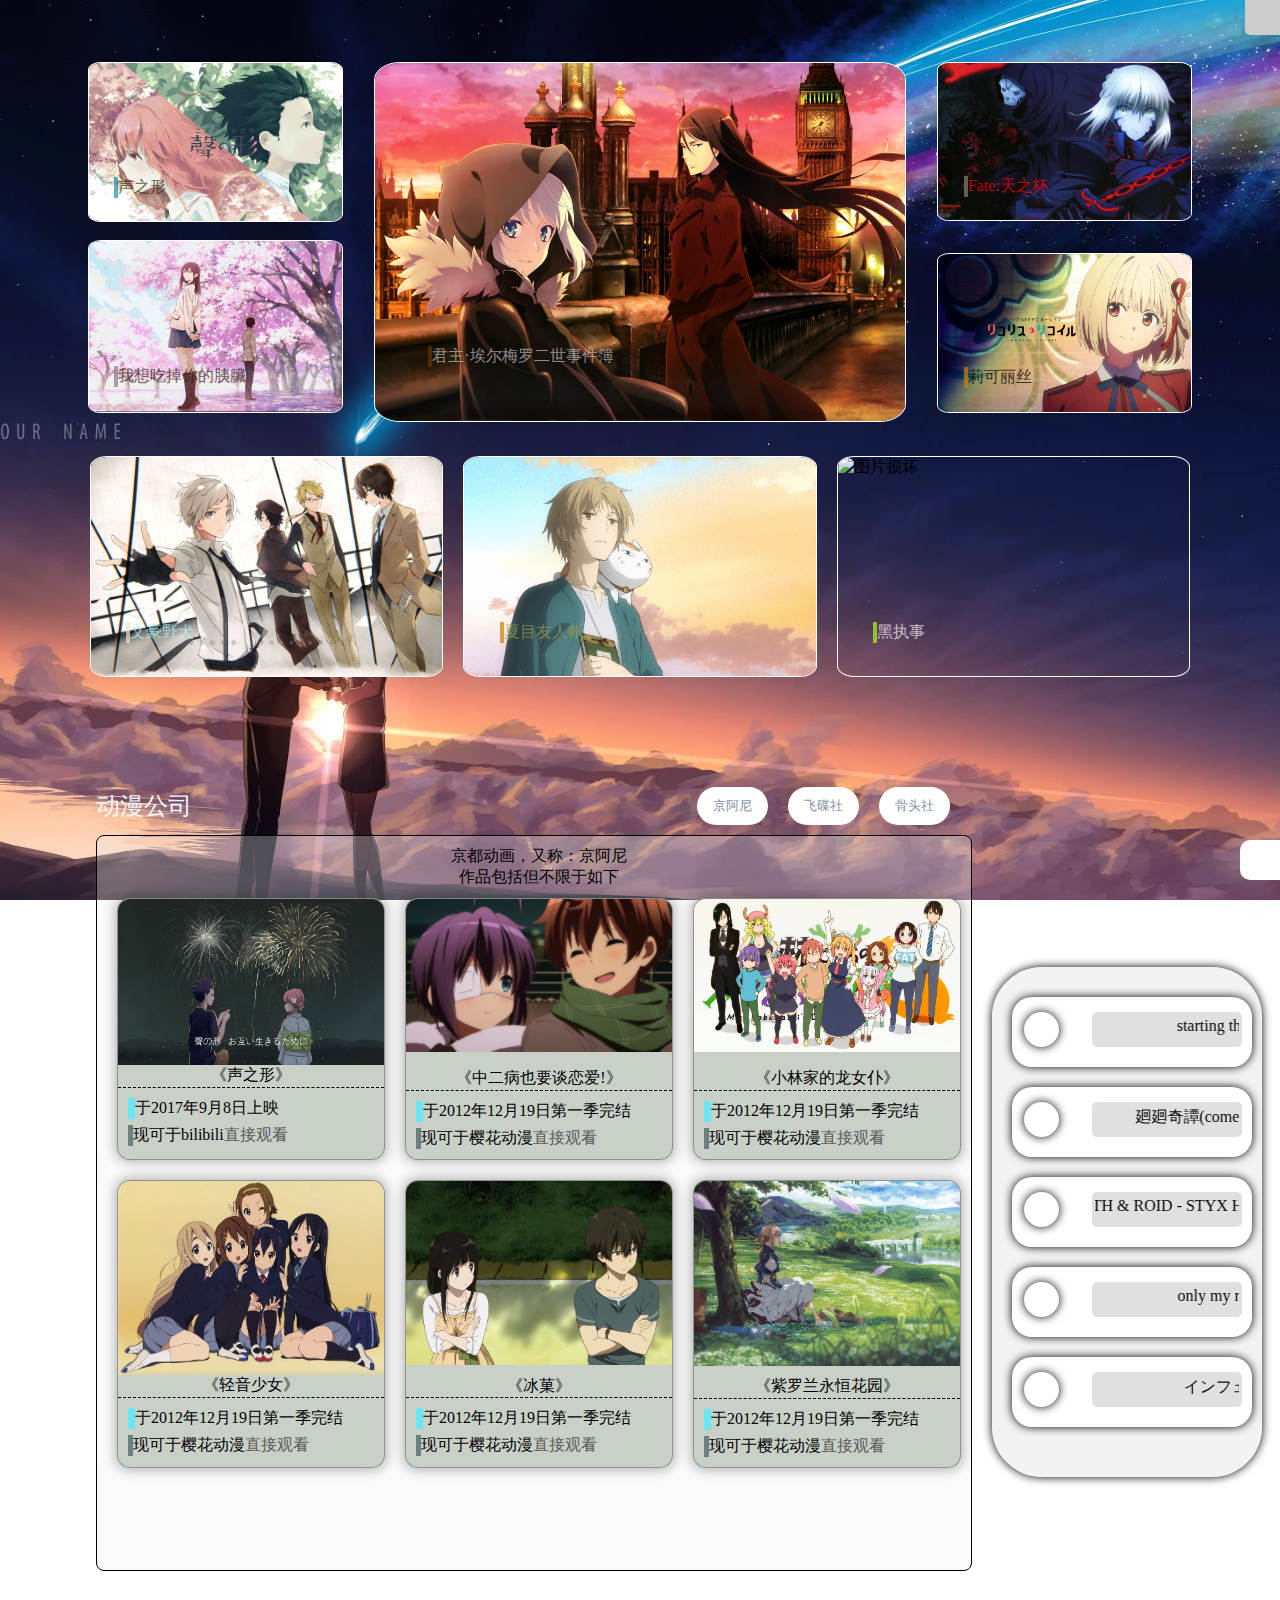
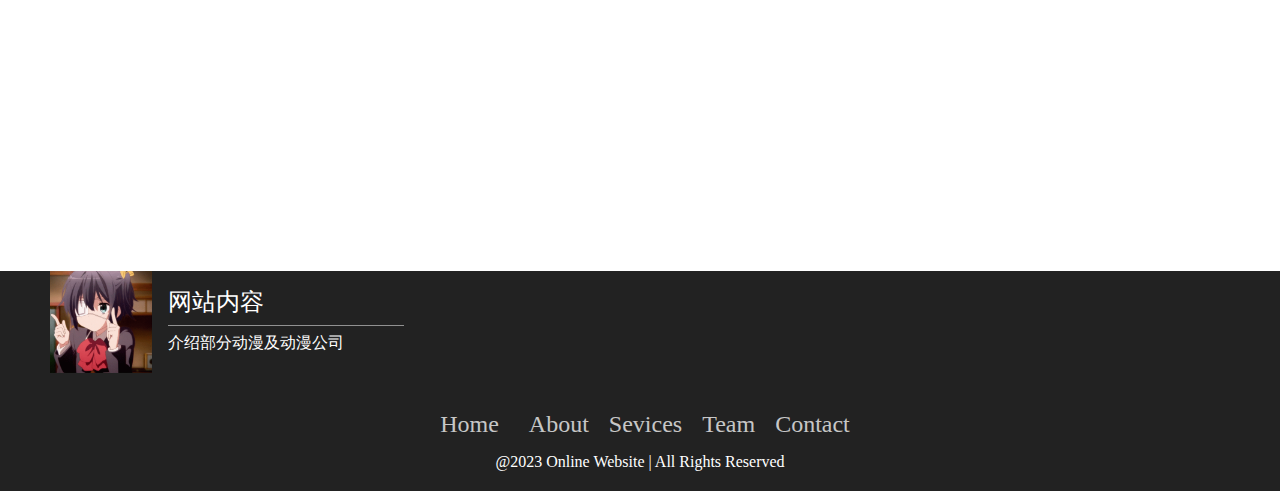
==== commit 92830b94: "。" ====
--- a/index.html
+++ b/index.html
@@ -79,7 +79,7 @@
                     </div>
     
                     <div class="block">
-                        <a href="/html/lord.html">
+                        <a href="html/lord.html">
                             <div style="margin-bottom: -.8%;">
                                 <img src="img/aeme.jpeg" alt="图片损坏">
                             </div>
